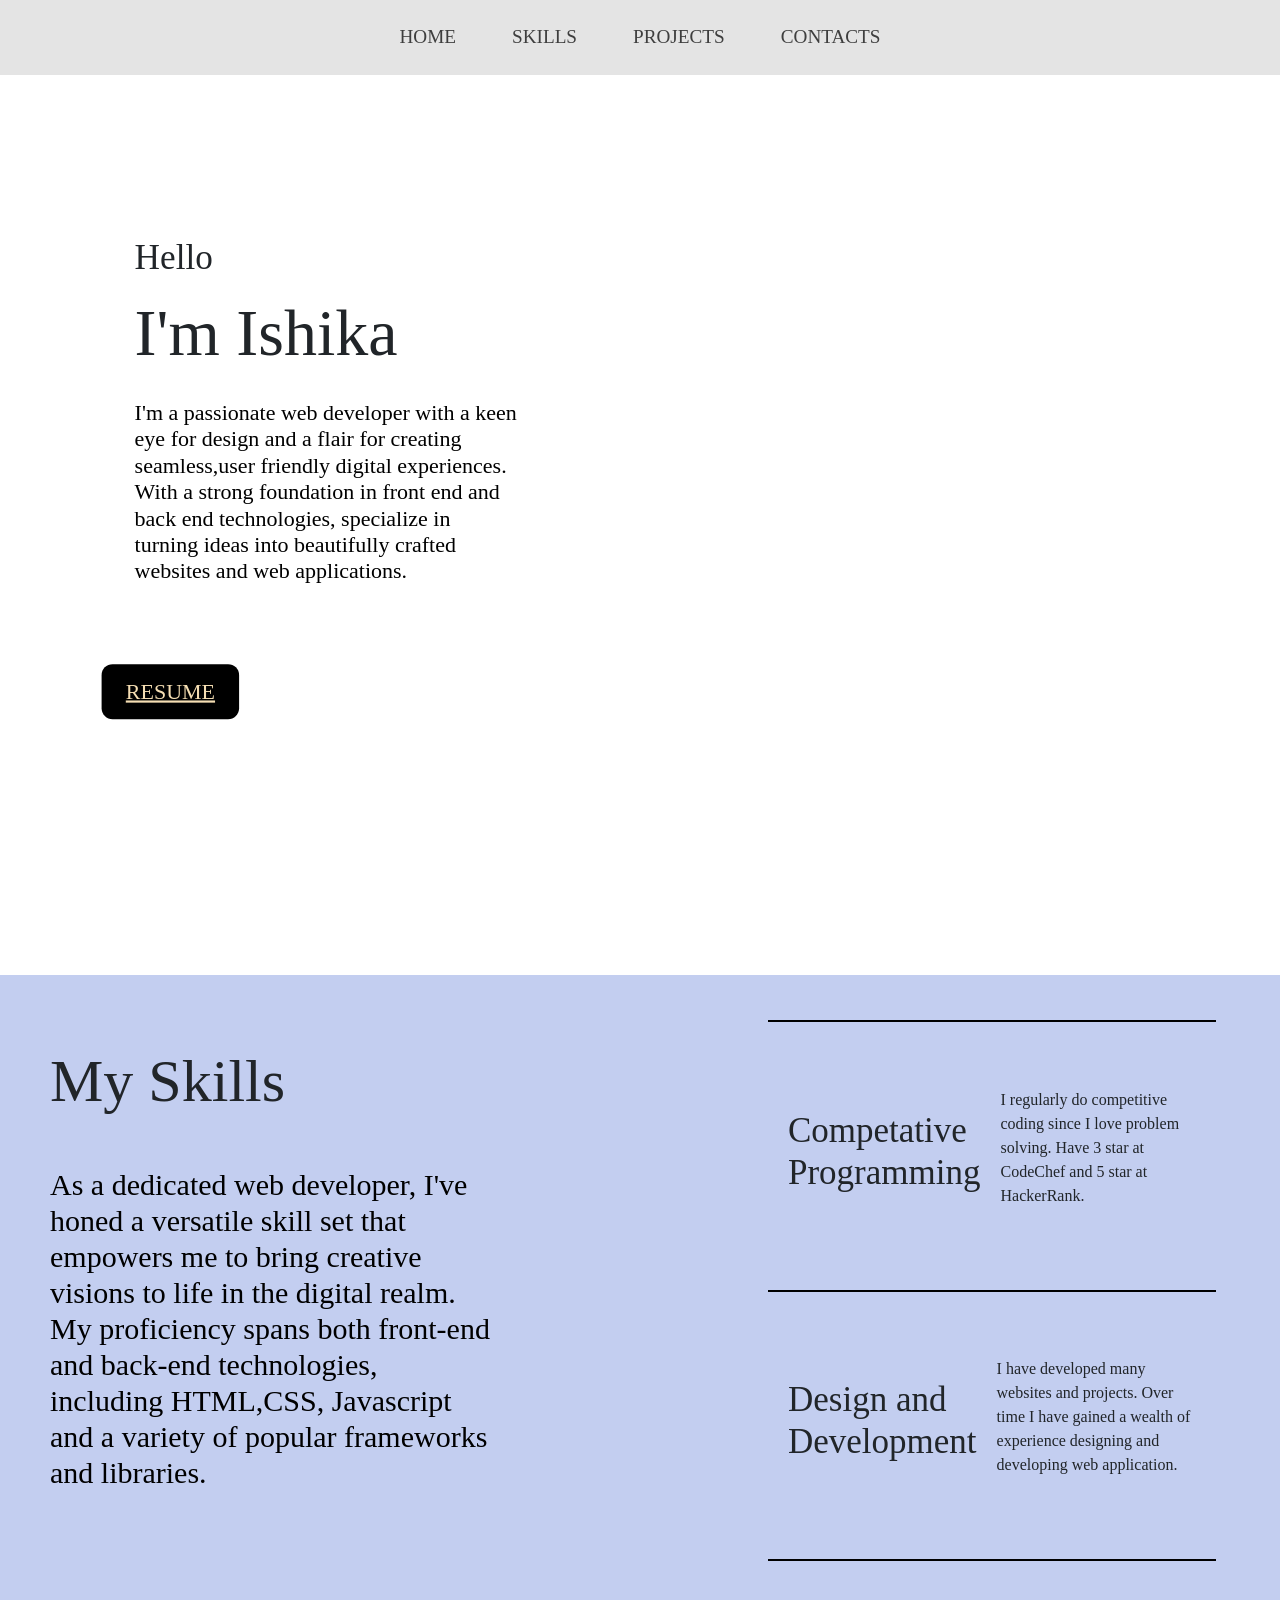
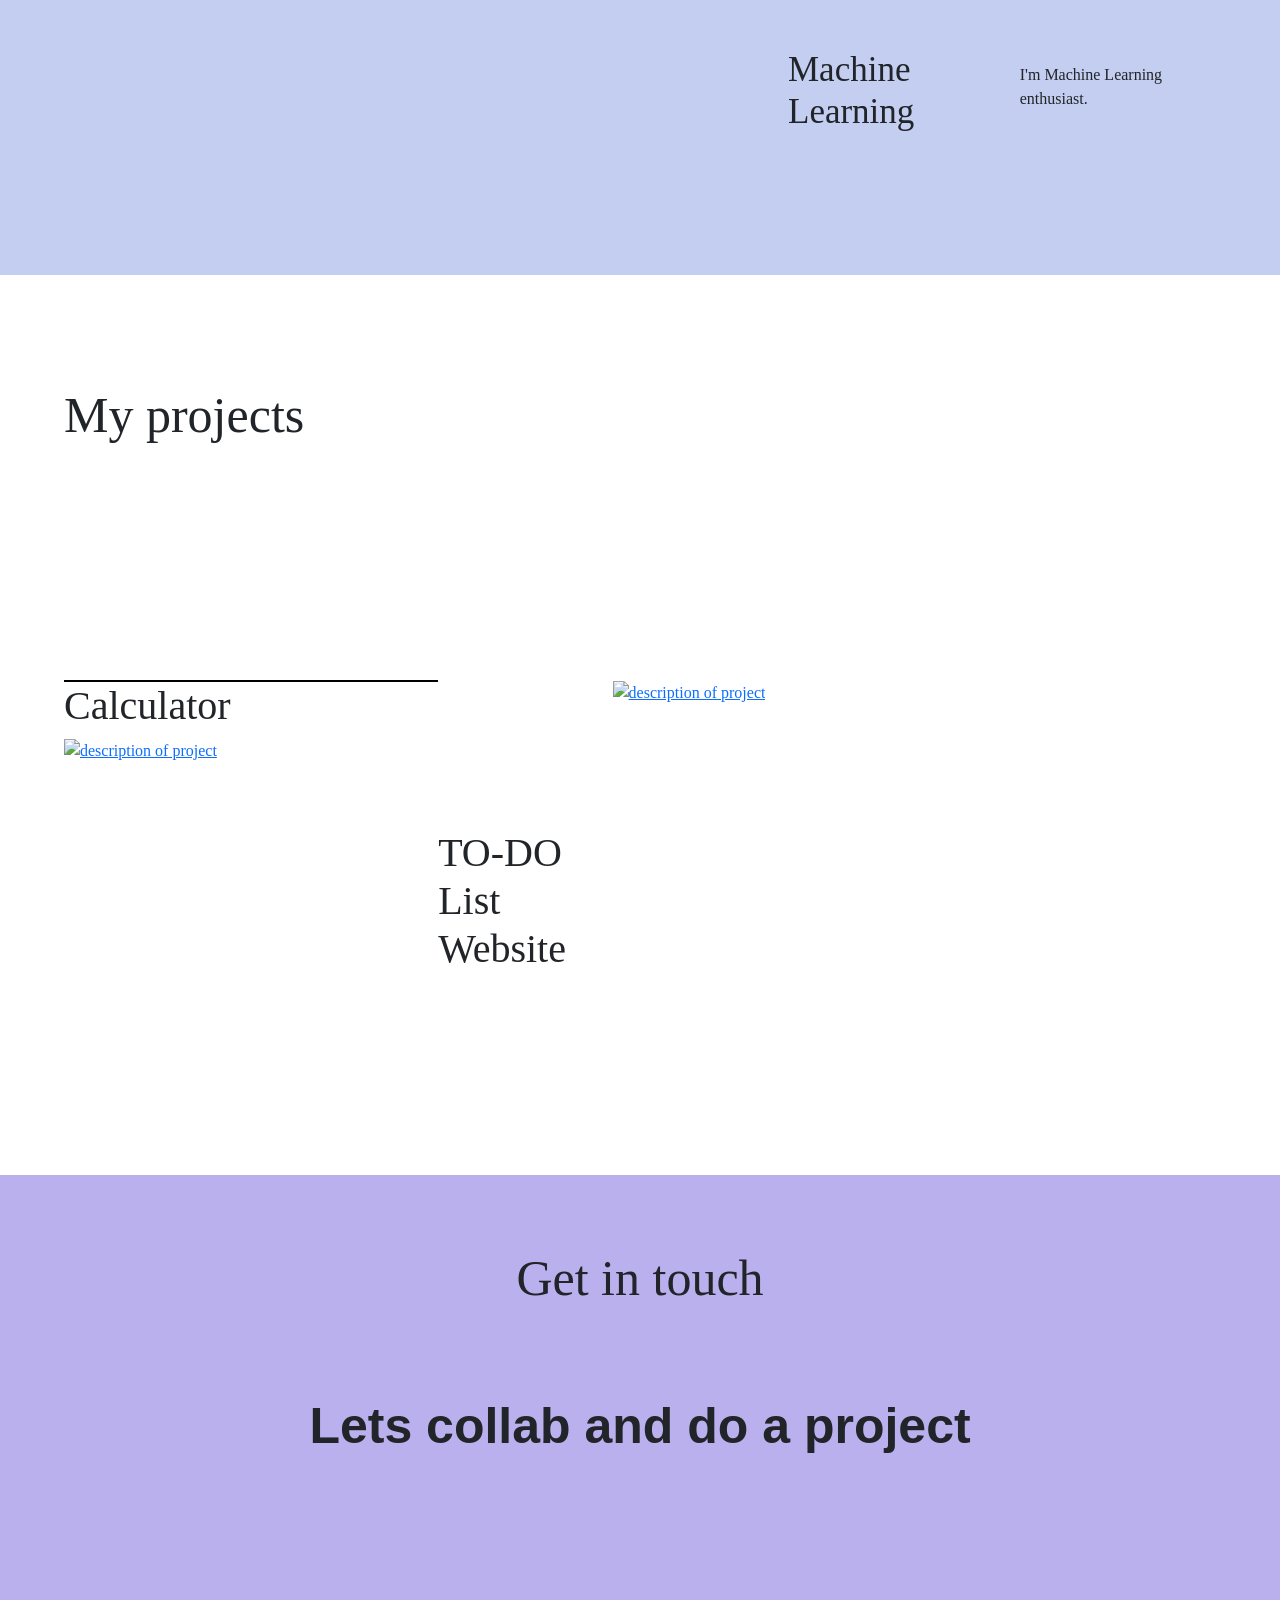
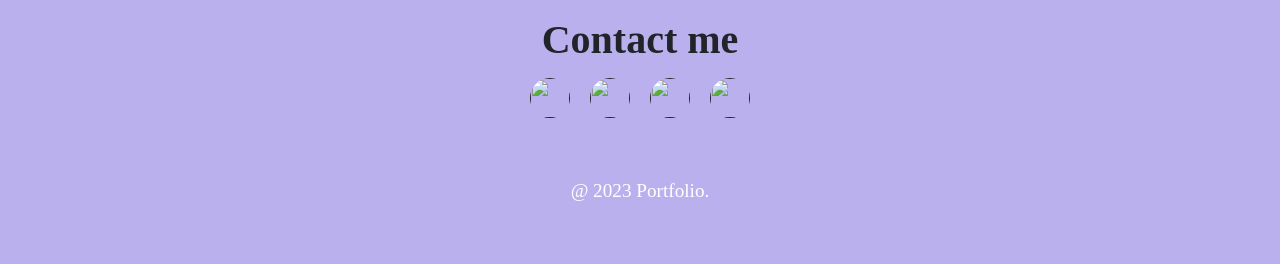
==== index.html @ 7f3c8abb "Add files via upload" ====
<!DOCTYPE html>
<html lang="en">
<head>
    <meta charset="UTF-8">
    <meta name="viewport" content="width=device-width, initial-scale=1.0">
    <title>portfolio</title>
   
    <link href="https://cdn.jsdelivr.net/npm/bootstrap@5.3.3/dist/css/bootstrap.min.css" rel="stylesheet" >
    <link rel="stylesheet" href="index.css">
</head>
<body>
  <header class="header_section">
    <div class="container">
    <nav class="navbar navbar-expand-lg custom_nav-container " >
    <div class="collapse navbar-collapse" id="navbarSupportedContent">
        <ul class="navbar-nav mx-auto">
            <li class="nav-item active">
                <a class="nav-link" href="index.html">Home</a>
            </li>
            <li class="nav-item">
                <a class="nav-link" href="#page1">Skills</a>
            </li>
            <li class="nav-item">
                <a class="nav-link" href="#page2">Projects</a>
            </li>
            <li class="nav-item">
                <a class="nav-link" href="#page3">Contacts</a>
            </li>
        </ul>
    </div>
    </nav>
</div>
  </header> 
  <div id="main">
    <div id="page">
        <img src="Snapchat-2101192270.jpg" style="padding:150px; border-radius: 50%;" alt=""/>
        <div id="text">
            <h2>Hello</h2>
            <h1>I'm Ishika</h1>
            <h4>I'm a passionate web developer with a keen eye for design and a flair for creating seamless,user friendly digital experiences. With a strong foundation in front end and back end technologies, specialize in turning ideas into beautifully crafted websites and web applications.</h4>
            <div id="buttons">
                <button id="b2">
                    <a href="your_resume_link_here">RESUME</a>
                </button>
            </div>
        </div>
    </div>
  </div>
  <div id="page1">
    <div id="right">
        <div id="text1">
            <h1>My Skills</h1>
            <h4>
                As a dedicated web developer, I've honed a versatile skill set that empowers me to bring creative visions to life in the digital realm. My proficiency spans both front-end and back-end technologies, including HTML,CSS, Javascript and a variety of popular frameworks and libraries.
            </h4>
        </div>
    </div>
    <div id="left">
        <div class="box">
            <h1>Competative Programming</h1>
            <p>
                I regularly do competitive coding since I love problem solving. Have 3 star at CodeChef and 5 star at HackerRank.
            </p>
        </div>
        <div class="box">
            <h1>Design and Development</h1>
            <p>
                I have developed many websites and projects. Over time I have gained a wealth of experience designing and developing web application.
            </p>
        </div>
        <div class="box">
            <h1>Machine Learning</h1>
            <p>I'm Machine Learning enthusiast.</p>
        </div>
    </div>
  </div>
  <div id="page2">
    <div id="text4">
        <h1>My projects</h1>
    </div>
    <div id="project">
        <div class="projects p1">
            <div id="text3">
                <h1>Calculator</h1>
            </div>
            <div id="image">
                <a href="your_destination_link_here">
                    <img src="calculator.webp" alt="description of project" />
                </a>
            </div>
        </div>
        <div class="projects p2"></div>
            <div id="text3">
                <h1>TO-DO List Website</h1>
            </div>
            <div id="image">
                <a href="your_destination_link_here">
                    <img src="istockphoto.jpg" alt="description of project" />
                </a>
            </div>
        </div>
    </div>
  </div>
  <section class="end">
    <div id="page3" class="contact-me">
        <br /><br />
        <h2>Get in touch</h2>
        <br />
        <h2 class="collab">Lets collab and do a project</h2>
        <br />
        <p>Contact me</p>
        <br />
        <a class="btn" href=""><img src="gmail.jpg" width="40px" height="40px" /></a>
        <a class="btn" href=""><img src="linkedin.webp" width="40px" height="40px" /></a>
        <a class="btn" href=""><img src="GitHub.png" width="40px" height="40px" /></a>
        <a class="btn" href=""><img src="twitter.webp" width="40px" height="40px" /></a>
    </div>
    <div class="bottom-container">
        <div style="width: 50%; margin-left: auto; margin-right: auto;">
            <br>
            <p class="copyright">@ 2023 Portfolio.</p>
        </div>
    </div>
  </section>
</body>
</html>
---- index.css ----
*{
    margin: 0%;
    padding: 0%;
    box-sizing: border-box;
    font-family: montserrat;
}
html,body{
    height: 100%;
    width: 100%;
}
#main{
    position: relative;
    overflow: hidden;
}
#page{
    position: relative;
    height: 100vh;
    width: 100vw;
    background-color: #fff;
}
#page>img{
    position: absolute;
    right:5%;
    top: 52%;
    transform: translateY(-50%);
    width: 50%;
} 
#center>#navbar{
    display: flex;
    align-items: center;
    justify-content: space-between;
    padding: 0px 30px;
    position: absolute;
    z-index: 9;
    height: 20%;
    width: 100%;
    
}
#center-nav{
    display: flex;
    gap: 20px;
    text-align:center ;
}
#center-nav>a{
    text-decoration: none;
    color:black;
    font-weight: 500;
    font-size:18px ;
    text-align: center;
}
#nav>input{
    padding: 10px 5px;
    border-radius: 10px;
    border: 1px solid #dadada;
    text-transform: uppercase;
}
#text{
    padding: 30px 50px;
    position: relative;
    top: 18%;
    left: 8%;
    height: 75%;
    width: 35%;
    scale: 1.1;
}
#text>h1{
    font-size: 60px;
    line-height: 1;
    margin-top: 20px;
}
#text>h4{
    margin-top: 30px;
    color: black;
    font-size: 20px;
    font-weight: 500;
}
#text>h5{
    color: #8873EF;
    transform: rotate(-20deg);
    position: absolute;
    left: 3%;
}
#buttons{
    position: absolute;
    left: 0%;
    bottom: 18%;
    height: 20%;
    width: 100%;
}
#buttons>button{
    padding: 10px 22px;
    border-radius: 10px;
    border: none;
    font-weight: 500;
}
#buttons>button>a{
    font-size: 20px;
    color: wheat;
}
#buttons>#b2{
    margin-left: 20px;
    background-color: black;
}
#page1{
position: relative;
height: 100vh;
width: 100vw;
background-color: #c3cef0;

}
#page1>#left{
    position: absolute;
    right: 5%;
    height: 90%;
    top: 50%;
    transform: translateY(-50%);
    width: 35%;
}
#left>.box{
    display: flex;
    align-items: center;
    justify-content: space-between;
    padding: 0px 20px;
    height: 33.3%;
    width: 100%;
    border-top: 2px solid black;
}
#left>.box>h4{
    font-size: 30px;
}
#left>.box>h1{
    font-size: 35px;
}
#left>.box>p{
    margin-left: 20px;
}
#text1{
    margin: 50px 50px;
    height: 30%;
    width: 50%;
    position: absolute;
    z-index: 9;
}
#text1>h1{
    font-size: 60px;
    margin-top: 20px;
}
#text1>h4{
    font-size: 30px;
    color: black;
    font-weight: 500;
    width: 70%;
    margin-top: 50px;
}
#text1>h5{
    color: #8873EF;
    transform: rotate(-20deg);
    position: absolute;
    left: -2%;
}
#page1>img{
    position: absolute;
    bottom: 5%;
    left: 5%;
    width: 10%;
}
#page2{
    position: relative;
    height: 100vh;
    width: 100vw;
    background-color: #fff;
}
#project{
    display: flex;
    align-items: center;
    justify-content: space-between;
    height: 50%;
    width: 90%;
    position: absolute;
    left: 50%;
    transform: translateX(-50%);
    bottom: 5%;
}
.projects{
    border-top: 2px solid #000;
    height: 100%;
    width: 31%;
}
.project2{
    border-top: 2px solid #000;
    height: 100%;
    width: 31%;
}
#image{
    height: 100%;
    width: 100%;
}
#image>img{
    height: 100%;
    width: 100%;
    object-fit: cover;
}
.p1 img{
    height: 200px;
    width: 150px;
}
.p2 img{height: 200px;
    width: 150px;
   
    
}
#text4{
position: absolute;
top: 10%;
left: 5%;
height: 20%;
width: 30%;
}
#text4>h1{
    margin-top: 20px;
    font-size: 50px;
}
#text4>h5{
    color: #8873EF;
    transform: rotate(-20deg);
    position: absolute;
    top: 0%;
    left: 0%;
}
#text4>h1{
    margin-top: 20px;
    font-size: 50px;
}
.end{
    background-color: #bab0ee;
    text-align: center;
    padding-bottom: 50px;
}
.contact-me p{
    font-size: 40px;
}
.contact-me h2{
    margin-top: 2%;
    font-size: 50px;
}
.contact-me{
    width: 100%;
    height: 570px;
    font-weight: bold;
    position: relative;
}
.collab{
    font-size: 3.1rem;
    font-family: sans-serif;
    display: block;
    font-weight: bolder;
    margin: 100px auto;
    padding: 30px 0;
}
.copyright{
    color: #fff;
    font-size: 1.2rem;
    margin: 0;
    padding: 8px 0 8px 0;
}
.btn{
    padding: 7px 7px;
}
.btn>img{
    border-radius: 50%;
    position: relative;
    bottom: 40px;
}
.nav-item > a{
    color: #3e3e3e;
    font-size: 1.2rem;
    font-weight: 600px;
    margin: 7px 20px;
    text-transform: uppercase;
}
.header_section{
    background-color: #2222221f;
}
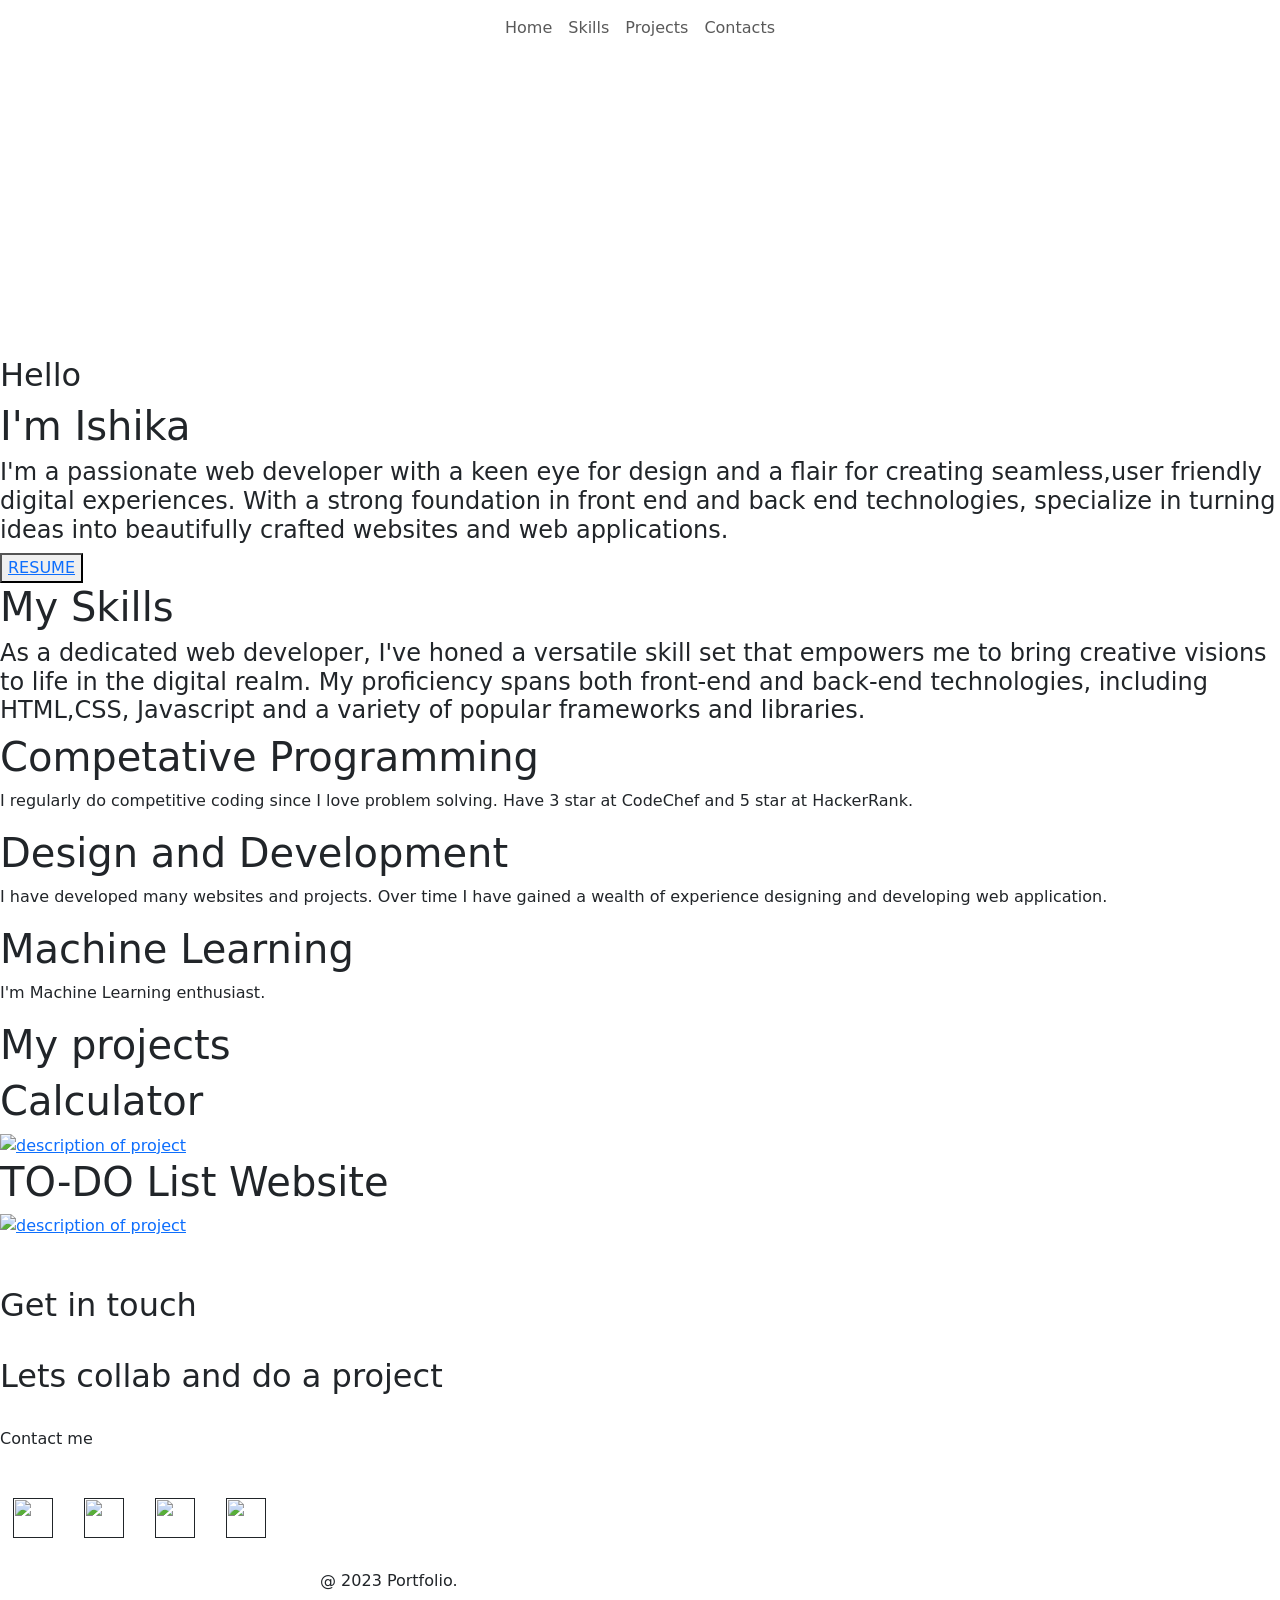
==== commit 58b69e15: "Update index.html" ====
--- a/index.html
+++ b/index.html
@@ -6,7 +6,7 @@
     <title>portfolio</title>
    
     <link href="https://cdn.jsdelivr.net/npm/bootstrap@5.3.3/dist/css/bootstrap.min.css" rel="stylesheet" >
-    <link rel="stylesheet" href="index.css">
+    <link rel="stylesheet" href="portfolio/index.css">
 </head>
 <body>
   <header class="header_section">
@@ -123,4 +123,4 @@
     </div>
   </section>
 </body>
-</html>+</html>
